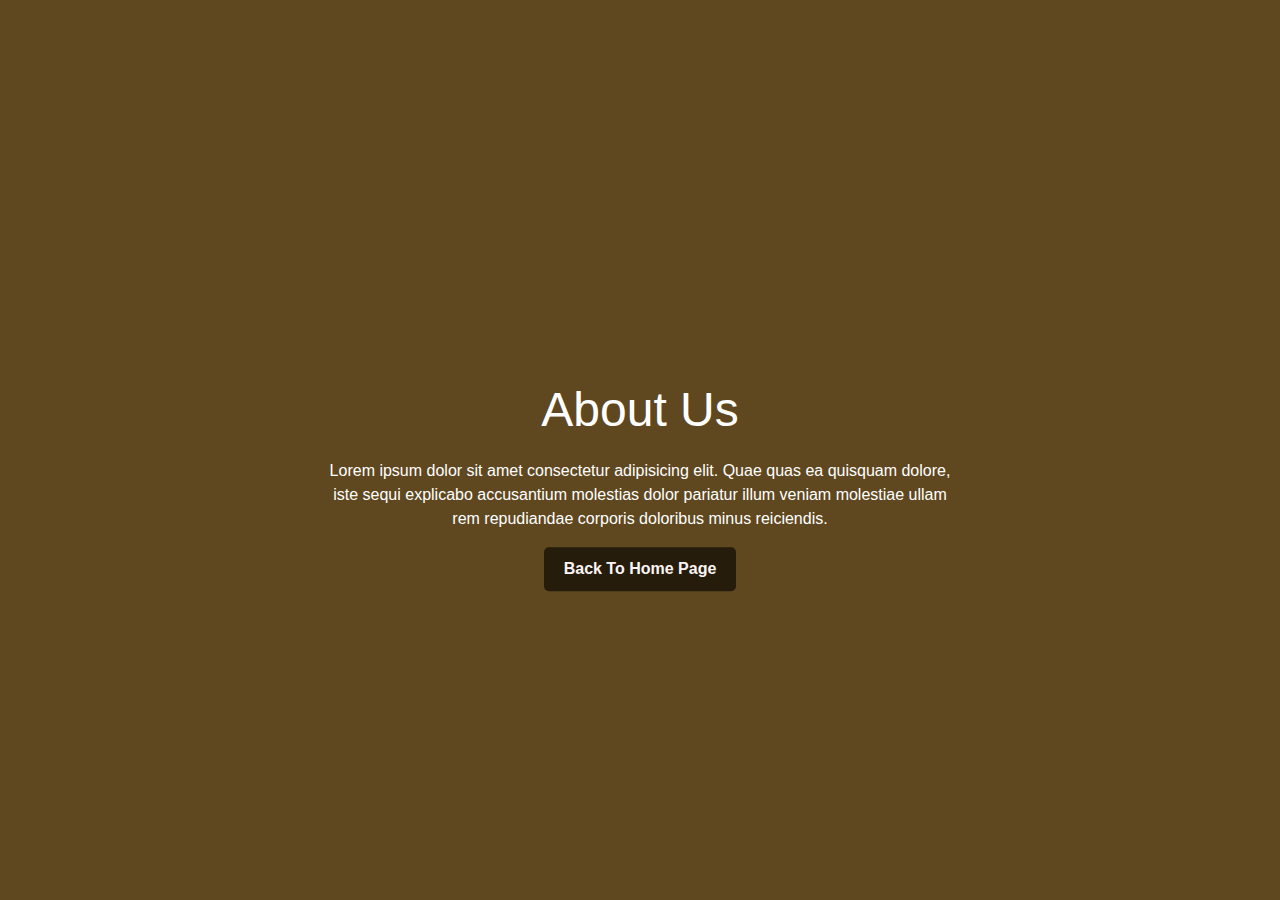
==== about.html @ 982d5a89 "first commit" ====
<!DOCTYPE html>
<html lang="en">

<head>
    <meta charset="UTF-8">
    <meta name="viewport" content="width=device-width, initial-scale=1.0">
    <title>About Us</title>

    <link href="https://cdn.jsdelivr.net/npm/bootstrap@5.3.3/dist/css/bootstrap.min.css" rel="stylesheet"
        integrity="sha384-QWTKZyjpPEjISv5WaRU9OFeRpok6YctnYmDr5pNlyT2bRjXh0JMhjY6hW+ALEwIH" crossorigin="anonymous">
    <script src="https://cdn.jsdelivr.net/npm/bootstrap@5.3.3/dist/js/bootstrap.bundle.min.js"
        integrity="sha384-YvpcrYf0tY3lHB60NNkmXc5s9fDVZLESaAA55NDzOxhy9GkcIdslK1eN7N6jIeHz"
        crossorigin="anonymous"></script>
        <link rel="stylesheet" href="https://cdnjs.cloudflare.com/ajax/libs/font-awesome/4.7.0/css/font-awesome.min.css">

    <link rel="stylesheet" href="./styles/main.css">
    <script src="./scripts/main.js"></script>
</head>
<div class="video-container">
    <video autoplay muted loop class="background-video">
        <source src="images/landscape video.mp4" type="video/mp4">
    </video>
    
    <div class="overlay">
        <br><br><br>
        <h1>About Us</h1>
        <p>Lorem ipsum dolor sit amet consectetur adipisicing elit. Quae quas ea quisquam dolore, iste sequi
            explicabo accusantium molestias dolor pariatur illum veniam molestiae ullam rem repudiandae corporis
            doloribus minus reiciendis.</p>
        <button onclick="window.location.href='/index2.html';" class="explore-btn"><b>Back To Home Page</b></button>
    </div>
</div>
---- styles/main.css ----
body {
    background-color: #5f4820;
    color: rgb(223, 229, 206);
    font-family: 'Segoe UI', Tahoma, Geneva, Verdana, sans-serif;
}
nav{
    background-color:#d2b0a2;
}
nav a {
    display: inline-block;
    background-color: white;
    color: rgb(57, 41, 41);
    margin-right: 1px;
    padding: 0.5rem;
    text-decoration: none;
}
/* logo styling*/
.headerpic{
    height: 3.5rem;
    width: auto;
    color: white;
}

/* Carousel styling*/
.d-block{
    width: 400px;
    height: 620px;
}

/* park styling*/
.park{
    text-align: center;
}

#results div {
    text-align: center;
}
.nav-item{
    color: blanchedalmond;
}

/* inserted videos styling for home page*/
.video-container{
    position: relative;
    width: 100%;
    height: 100vh;
    overflow: hidden;
}
.background-video{
    position: absolute;
    top: 0;
    left: 0;
    width: 100%;
    height: 100%;
    object-fit: cover;
    z-index: -1;
}
/* writing on top of the background video styling*/
.overlay{
    position: absolute;
    top: 50%;
    left: 50%;
    transform: translate(-50%, -50%);
    color: rgb(255, 255, 255);
    text-align: center;
    z-index: 1;
}
.overlay h1{
    font-size: 3em;
    margin-bottom: 20px;
}
.overlay button{
    padding: 10px 20px;
    font-size: 1em;
    background-color: rgba(0, 0, 0, 0.6 );
    color: rgb(251, 244, 244);
    border: none;
    cursor: pointer;
    border-radius: 5px;
}
.overlay button:hover{
    background-color: rgba(0, 0, 0, 0.8);
}
/* search form styling*/
form{
    display: flex;
    justify-content: right;
    align-items: center;
    margin: 30px;
}
input[type="search"]{
    padding: 1px;
    font-size: 16px;
    border-radius: 4px;
    border: 1px solid #ccc;
    width: 200px;
}
button{
    padding: 5px;
    font-size: 12px;
    cursor: pointer;
    border: none;
    background-color: rgb(51, 27, 27);
    color: white;
    border-radius: 4px;
}
/* social media icon styling @footer*/
.footer{
    background-color: #4d3712;
    color: white;
    padding: 20px;
    text-align: right;
    position: relative;
    bottom: 0;
    width: 100%;
    justify-content: right;
}
.footer-links a{
    color: white;
    text-decoration: none;
    font-size: 18px;
    transition: color 0.3s;
}
.fa {
    padding: 8px;
    font-size: 20px;
    width: 40px;
    text-align: left;
    text-decoration: none;
    margin: 5px 2px;
  }
  .fa-facebook {
    background: #3B5998;
    color: white;
  }
  .fa-instagram {
    background: #125688;
    color: white;
  }
  .fa-twitter {
    background: #55ACEE;
    color: white;
  }
  .rights{
    text-align: center;
    background-color: #4d3712;
  }
/*mountain styling */
.results-container{
    background-color: white;
    color: black;
    width: 60%;
    margin: 20px auto;
}
#mountainsSelect{
    margin-right: 40rem;
    background-color: rgb(237, 237, 237);
    font-family: Arial, sans-serif;
}
.mountain{
    text-align: center;
}
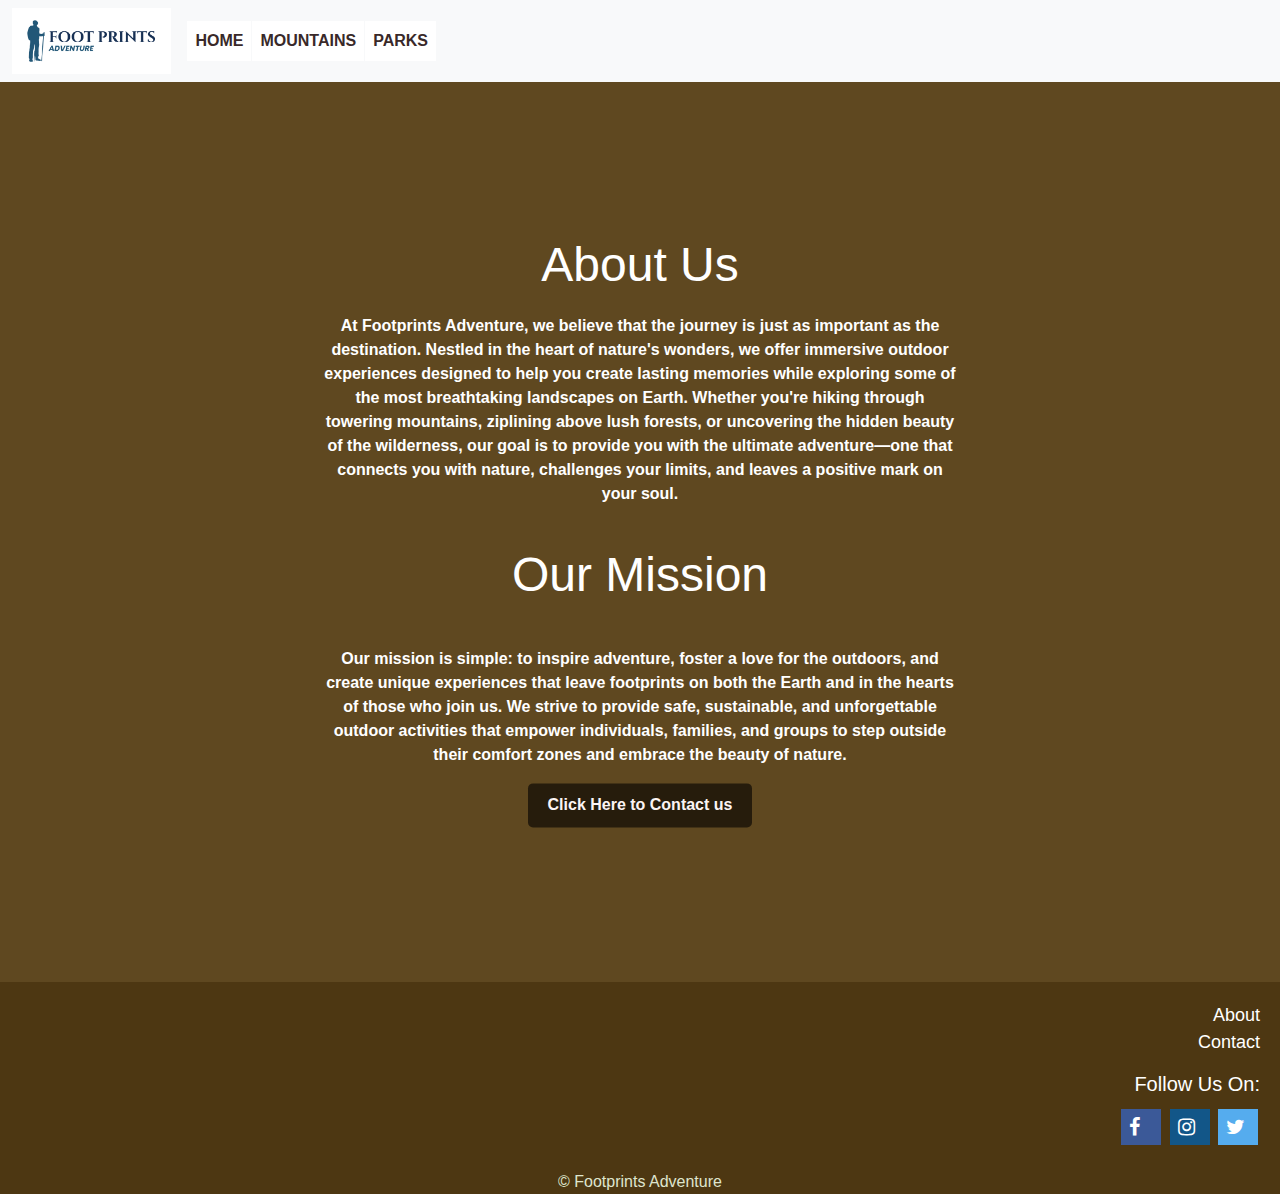
==== commit 64f5fa61: "delete+add" ====
--- a/about.html
+++ b/about.html
@@ -16,17 +16,60 @@
     <link rel="stylesheet" href="./styles/main.css">
     <script src="./scripts/main.js"></script>
 </head>
+<header>
+    <nav class="navbar navbar-expand-lg bg-body-tertiary">
+        <div class="container-fluid">
+            <a class="navbar-brand" href="#">
+                <img src="./images/logo2.png" class="headerpic" alt="">
+            </a>
+            <button class="navbar-toggler" type="button" data-bs-toggle="collapse"
+                data-bs-target="#navbarSupportedContent" aria-controls="navbarSupportedContent"
+                aria-expanded="false" aria-label="Toggle navigation">
+                <span class="navbar-toggler-icon"></span>
+            </button>
+            <div class="collapse navbar-collapse" id="navbarSupportedContent">
+                <ul class="navbar-nav me-auto mb-2 mb-lg-0">
+                    <li class="nav-item">
+                        <a href="index.html" class="selected"><b>HOME</b></a>
+                    </li>
+                    <li class="nav-item">
+                        <a href="./mountains.html"><b>MOUNTAINS</b></a>
+                    </li>
+                    <li class="nav-item">
+                        <a href="./parks.html"><b>PARKS</b></a>
+                    </li>
+                </ul>
+            </div>
+        </div>
+    </nav>
+</header>
 <div class="video-container">
     <video autoplay muted loop class="background-video">
         <source src="images/landscape video.mp4" type="video/mp4">
     </video>
     
     <div class="overlay">
-        <br><br><br>
         <h1>About Us</h1>
-        <p>Lorem ipsum dolor sit amet consectetur adipisicing elit. Quae quas ea quisquam dolore, iste sequi
-            explicabo accusantium molestias dolor pariatur illum veniam molestiae ullam rem repudiandae corporis
-            doloribus minus reiciendis.</p>
-        <button onclick="window.location.href='/index2.html';" class="explore-btn"><b>Back To Home Page</b></button>
+        <p><b> At Footprints Adventure, we believe that the journey is just as important as the destination. Nestled in the heart of nature's wonders, we offer immersive outdoor experiences designed to help you create lasting memories while exploring some of the most breathtaking landscapes on Earth. Whether you're hiking through towering mountains, ziplining above lush forests, or uncovering the hidden beauty of the wilderness, our goal is to provide you with the ultimate adventure—one that connects you with nature, challenges your limits, and leaves a positive mark on your soul.</p>
+           <br> <h1>Our Mission</h1> <br> 
+           <p> Our mission is simple: to inspire adventure, foster a love for the outdoors, and create unique experiences that leave footprints on both the Earth and in the hearts of those who join us. We strive to provide safe, sustainable, and unforgettable outdoor activities that empower individuals, families, and groups to step outside their comfort zones and embrace the beauty of nature.</b></p>
+        <button onclick="window.location.href='/contact.html';" class="explore-btn"><b>Click Here to Contact us</b></button>
     </div>
-</div>+</div>
+<footer class="footer">
+    <ul class="footer-links">
+        <a href="/about.html">About</a><br>
+        <a href="/contact.html">Contact</a>
+        
+        <a href="./explore.html"></a>
+        
+
+    </ul>
+    <h5>Follow Us On:</h5>
+    <a href="#" class="fa fa-facebook"></a>
+    <a href="#" class="fa fa-instagram"></a>
+    <a href="#" class="fa fa-twitter"></a>
+</footer>
+<footer class="rights">
+     &copy Footprints Adventure <br>
+</footer>
--- a/styles/main.css
+++ b/styles/main.css
@@ -24,9 +24,8 @@
 /* Carousel styling*/
 .d-block{
     width: 400px;
-    height: 620px;
-}
-
+    height: 600px;
+}
 /* park styling*/
 .park{
     text-align: center;
@@ -61,7 +60,7 @@
     top: 50%;
     left: 50%;
     transform: translate(-50%, -50%);
-    color: rgb(255, 255, 255);
+    color: white;
     text-align: center;
     z-index: 1;
 }
@@ -147,10 +146,13 @@
   }
 /*mountain styling */
 .results-container{
-    background-color: white;
-    color: black;
+    background-color:#4d3712;;
+    color: white;
     width: 60%;
     margin: 20px auto;
+    box-shadow: none;
+    border: none;
+    outline: none;
 }
 #mountainsSelect{
     margin-right: 40rem;
@@ -160,3 +162,39 @@
 .mountain{
     text-align: center;
 }
+
+/*About us page (contact info styling)*/
+.contact-info{
+    font-family: Arial, sans-serif;
+    margin: 20px;
+    padding: 20px;
+    border: 1px solid #ccc;
+    max-width: 400px;
+    border-radius: 8px;
+}
+
+.contac-info h1{
+    text-align: center;
+    color: white;
+}
+.business-hours ul{
+    list-style: none;
+    padding: 0;
+    margin: 0;
+    color: white;
+    font-size: 15px;
+}
+.business-hours li{
+    list-style: none;
+    padding: 5px 0;
+    font-size: 20px;
+}
+.contact-details p{
+    font-size: 20px;
+    line-height: 1.5;
+}
+.contact-details a{
+    color: white;
+    text-decoration: none;
+}
+
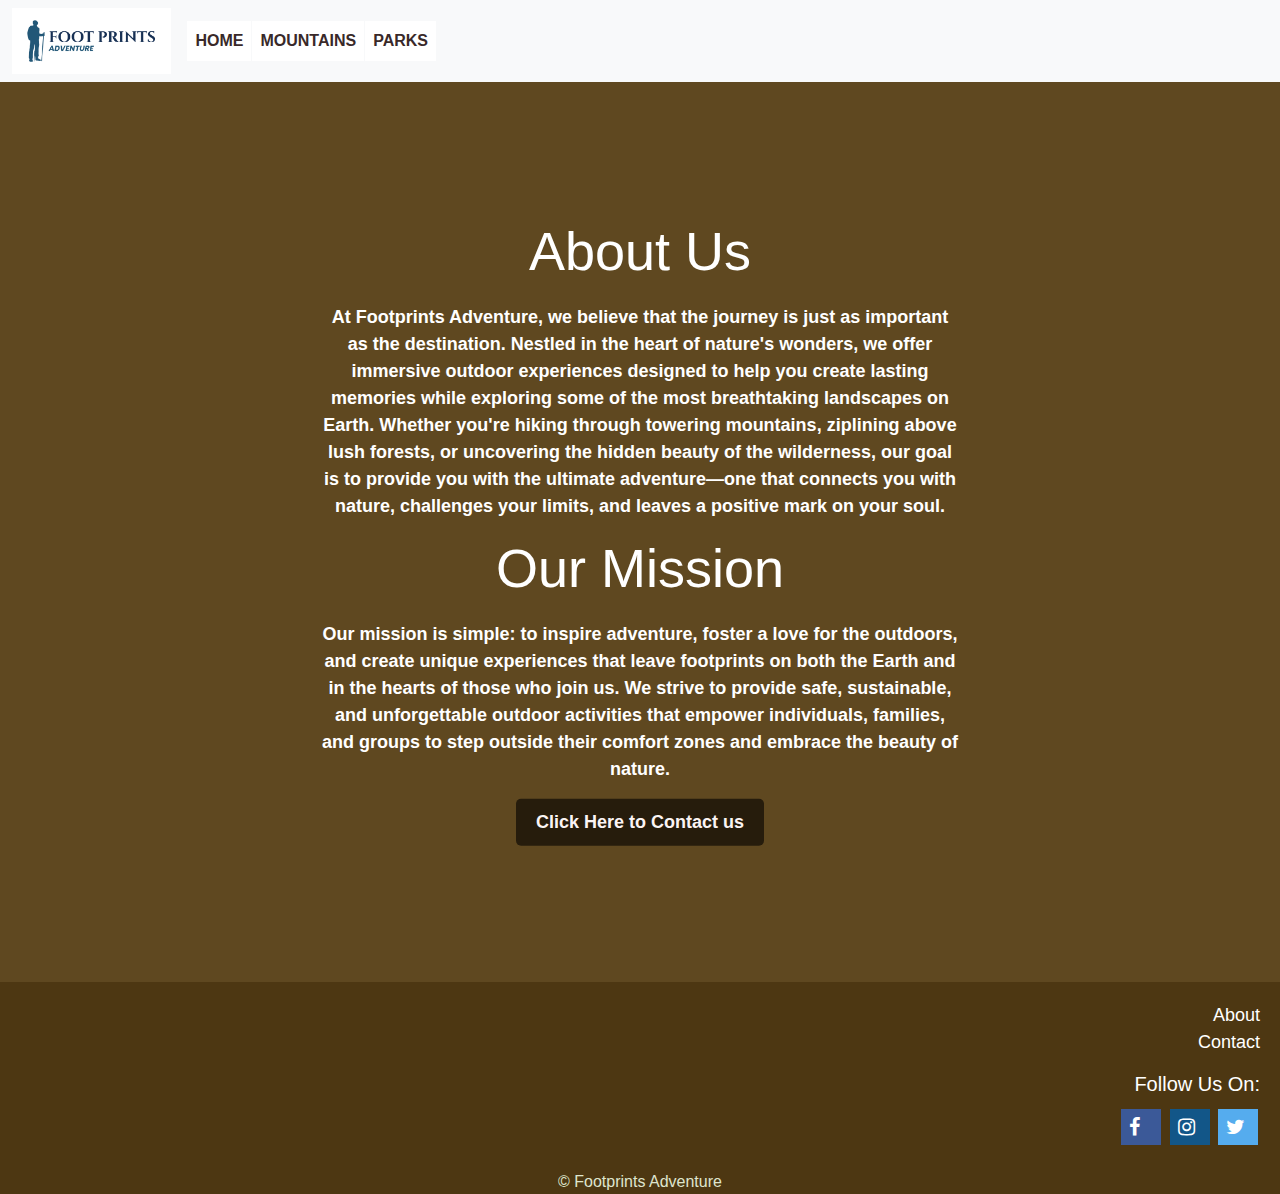
==== commit f411ac0e: "wip" ====
--- a/about.html
+++ b/about.html
@@ -45,13 +45,13 @@
 </header>
 <div class="video-container">
     <video autoplay muted loop class="background-video">
-        <source src="images/landscape video.mp4" type="video/mp4">
+        <source src="images/land.mp4" type="video/mp4">
     </video>
     
     <div class="overlay">
         <h1>About Us</h1>
         <p><b> At Footprints Adventure, we believe that the journey is just as important as the destination. Nestled in the heart of nature's wonders, we offer immersive outdoor experiences designed to help you create lasting memories while exploring some of the most breathtaking landscapes on Earth. Whether you're hiking through towering mountains, ziplining above lush forests, or uncovering the hidden beauty of the wilderness, our goal is to provide you with the ultimate adventure—one that connects you with nature, challenges your limits, and leaves a positive mark on your soul.</p>
-           <br> <h1>Our Mission</h1> <br> 
+            <h1>Our Mission</h1> 
            <p> Our mission is simple: to inspire adventure, foster a love for the outdoors, and create unique experiences that leave footprints on both the Earth and in the hearts of those who join us. We strive to provide safe, sustainable, and unforgettable outdoor activities that empower individuals, families, and groups to step outside their comfort zones and embrace the beauty of nature.</b></p>
         <button onclick="window.location.href='/contact.html';" class="explore-btn"><b>Click Here to Contact us</b></button>
     </div>
--- a/styles/main.css
+++ b/styles/main.css
@@ -63,6 +63,7 @@
     color: white;
     text-align: center;
     z-index: 1;
+    font-size: large;
 }
 .overlay h1{
     font-size: 3em;
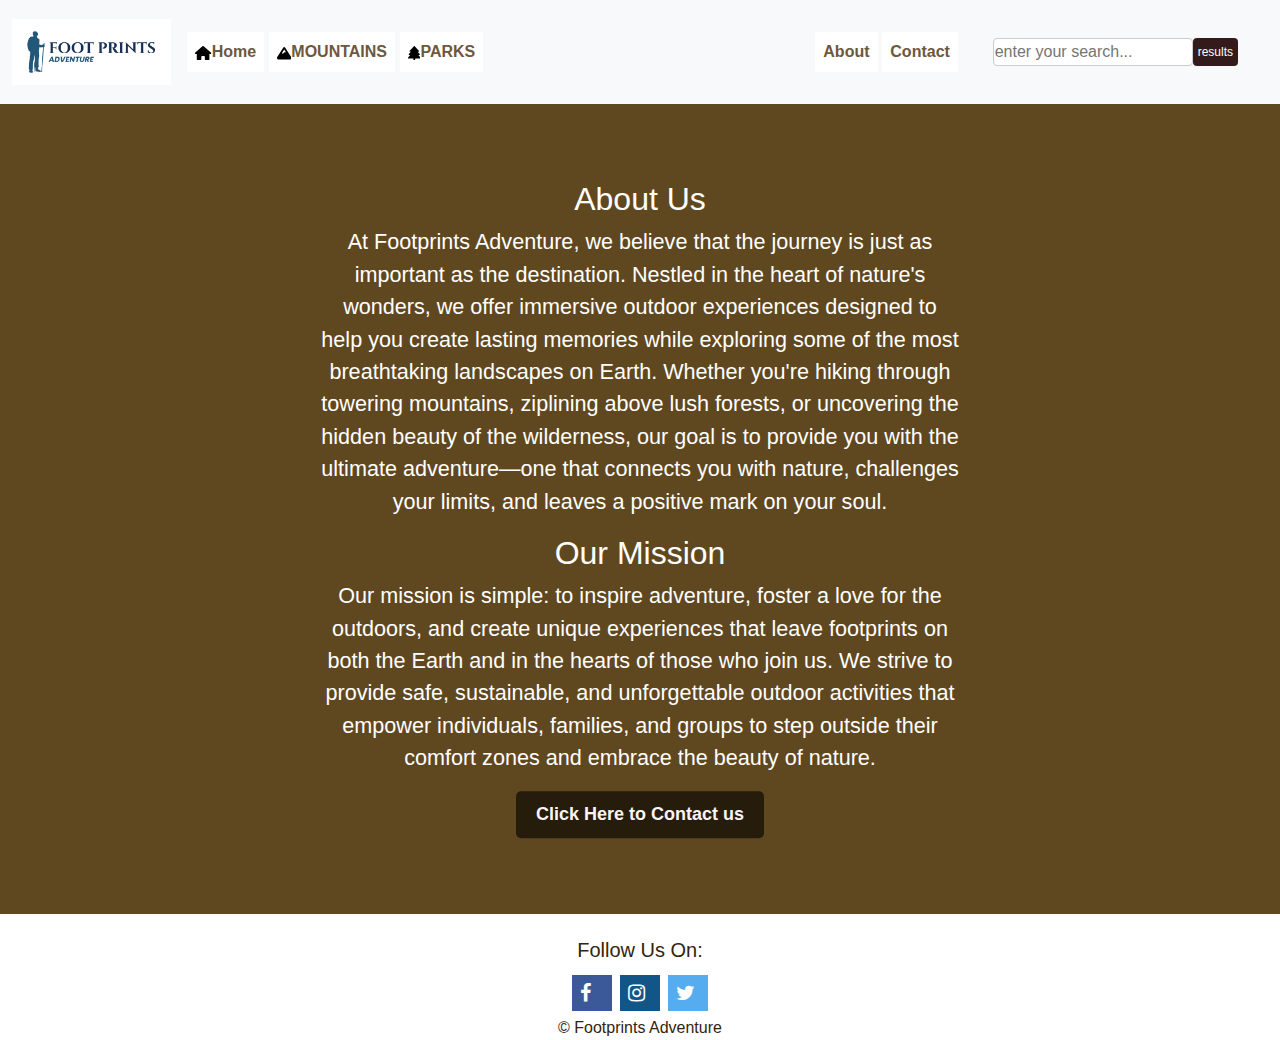
==== commit e8f7fc65: "validation" ====
--- a/about.html
+++ b/about.html
@@ -11,7 +11,7 @@
     <script src="https://cdn.jsdelivr.net/npm/bootstrap@5.3.3/dist/js/bootstrap.bundle.min.js"
         integrity="sha384-YvpcrYf0tY3lHB60NNkmXc5s9fDVZLESaAA55NDzOxhy9GkcIdslK1eN7N6jIeHz"
         crossorigin="anonymous"></script>
-        <link rel="stylesheet" href="https://cdnjs.cloudflare.com/ajax/libs/font-awesome/4.7.0/css/font-awesome.min.css">
+    <link rel="stylesheet" href="https://cdnjs.cloudflare.com/ajax/libs/font-awesome/4.7.0/css/font-awesome.min.css">
 
     <link rel="stylesheet" href="./styles/main.css">
     <script src="./scripts/main.js"></script>
@@ -23,23 +23,36 @@
                 <img src="./images/logo2.png" class="headerpic" alt="">
             </a>
             <button class="navbar-toggler" type="button" data-bs-toggle="collapse"
-                data-bs-target="#navbarSupportedContent" aria-controls="navbarSupportedContent"
-                aria-expanded="false" aria-label="Toggle navigation">
+                data-bs-target="#navbarSupportedContent" aria-controls="navbarSupportedContent" aria-expanded="false"
+                aria-label="Toggle navigation">
                 <span class="navbar-toggler-icon"></span>
             </button>
             <div class="collapse navbar-collapse" id="navbarSupportedContent">
                 <ul class="navbar-nav me-auto mb-2 mb-lg-0">
                     <li class="nav-item">
-                        <a href="index.html" class="selected"><b>HOME</b></a>
+                        <a href="index.html" class="selected"><svg xmlns="http://www.w3.org/2000/svg" viewBox="0 0 576 512"><path d="M575.8 255.5c0 18-15 32.1-32 32.1l-32 0 .7 160.2c0 2.7-.2 5.4-.5 8.1l0 16.2c0 22.1-17.9 40-40 40l-16 0c-1.1 0-2.2 0-3.3-.1c-1.4 .1-2.8 .1-4.2 .1L416 512l-24 0c-22.1 0-40-17.9-40-40l0-24 0-64c0-17.7-14.3-32-32-32l-64 0c-17.7 0-32 14.3-32 32l0 64 0 24c0 22.1-17.9 40-40 40l-24 0-31.9 0c-1.5 0-3-.1-4.5-.2c-1.2 .1-2.4 .2-3.6 .2l-16 0c-22.1 0-40-17.9-40-40l0-112c0-.9 0-1.9 .1-2.8l0-69.7-32 0c-18 0-32-14-32-32.1c0-9 3-17 10-24L266.4 8c7-7 15-8 22-8s15 2 21 7L564.8 231.5c8 7 12 15 11 24z"/></svg><b>Home</b></a>
                     </li>
                     <li class="nav-item">
-                        <a href="./mountains.html"><b>MOUNTAINS</b></a>
+                        <a href="./mountains.html"><svg xmlns="http://www.w3.org/2000/svg" viewBox="0 0 512 512"><path d="M256 32c12.5 0 24.1 6.4 30.8 17L503.4 394.4c5.6 8.9 8.6 19.2 8.6 29.7c0 30.9-25 55.9-55.9 55.9L55.9 480C25 480 0 455 0 424.1c0-10.5 3-20.8 8.6-29.7L225.2 49c6.6-10.6 18.3-17 30.8-17zm65 192L256 120.4 176.9 246.5l18.3 24.4c6.4 8.5 19.2 8.5 25.6 0l25.6-34.1c6-8.1 15.5-12.8 25.6-12.8l49 0z"/></svg><b>MOUNTAINS</b></a>
                     </li>
                     <li class="nav-item">
-                        <a href="./parks.html"><b>PARKS</b></a>
+                        <a href="./parks.html"><svg xmlns="http://www.w3.org/2000/svg" viewBox="0 0 448 512"><path d="M210.6 5.9L62 169.4c-3.9 4.2-6 9.8-6 15.5C56 197.7 66.3 208 79.1 208l24.9 0L30.6 281.4c-4.2 4.2-6.6 10-6.6 16C24 309.9 34.1 320 46.6 320L80 320 5.4 409.5C1.9 413.7 0 419 0 424.5c0 13 10.5 23.5 23.5 23.5L192 448l0 32c0 17.7 14.3 32 32 32s32-14.3 32-32l0-32 168.5 0c13 0 23.5-10.5 23.5-23.5c0-5.5-1.9-10.8-5.4-15L368 320l33.4 0c12.5 0 22.6-10.1 22.6-22.6c0-6-2.4-11.8-6.6-16L344 208l24.9 0c12.7 0 23.1-10.3 23.1-23.1c0-5.7-2.1-11.3-6-15.5L237.4 5.9C234 2.1 229.1 0 224 0s-10 2.1-13.4 5.9z"/></svg><b>PARKS</b></a>
+                    </li>
+                </ul>
+                <ul class="nav">
+                    <li class="nav-item">
+                        <a href="about.html"><b>About</b></a>
+                    </li>
+                    <li class="nav-item">
+                        <a href="contact.html"><b>Contact</b></a>
                     </li>
                 </ul>
             </div>
+            <form action="search" method="get">
+                <label for="search"></label>
+                <input type="search" id="search" name="query" placeholder="enter your search...">
+                <button type=submit>results</button>
+            </form>
         </div>
     </nav>
 </header>
@@ -47,29 +60,32 @@
     <video autoplay muted loop class="background-video">
         <source src="images/land.mp4" type="video/mp4">
     </video>
-    
+
     <div class="overlay">
-        <h1>About Us</h1>
-        <p><b> At Footprints Adventure, we believe that the journey is just as important as the destination. Nestled in the heart of nature's wonders, we offer immersive outdoor experiences designed to help you create lasting memories while exploring some of the most breathtaking landscapes on Earth. Whether you're hiking through towering mountains, ziplining above lush forests, or uncovering the hidden beauty of the wilderness, our goal is to provide you with the ultimate adventure—one that connects you with nature, challenges your limits, and leaves a positive mark on your soul.</p>
-            <h1>Our Mission</h1> 
-           <p> Our mission is simple: to inspire adventure, foster a love for the outdoors, and create unique experiences that leave footprints on both the Earth and in the hearts of those who join us. We strive to provide safe, sustainable, and unforgettable outdoor activities that empower individuals, families, and groups to step outside their comfort zones and embrace the beauty of nature.</b></p>
-        <button onclick="window.location.href='/contact.html';" class="explore-btn"><b>Click Here to Contact us</b></button>
+        <h2>About Us</h2>
+        <p> At Footprints Adventure, we believe that the journey is just as important as the destination. Nestled in the
+            heart of nature's wonders, we offer immersive outdoor experiences designed to help you create lasting
+            memories while exploring some of the most breathtaking landscapes on Earth. Whether you're hiking through
+            towering mountains, ziplining above lush forests, or uncovering the hidden beauty of the wilderness, our
+            goal is to provide you with the ultimate adventure—one that connects you with nature, challenges your
+            limits, and leaves a positive mark on your soul.</p>
+        <h2>Our Mission</h2>
+        <p> Our mission is simple: to inspire adventure, foster a love for the outdoors, and create unique experiences
+            that leave footprints on both the Earth and in the hearts of those who join us. We strive to provide safe,
+            sustainable, and unforgettable outdoor activities that empower individuals, families, and groups to step
+            outside their comfort zones and embrace the beauty of nature.</p>
+        <button onclick="window.location.href='/contact.html';" class="explore-btn"><b>Click Here to Contact
+                us</b></button>
     </div>
 </div>
-<footer class="footer">
-    <ul class="footer-links">
-        <a href="/about.html">About</a><br>
-        <a href="/contact.html">Contact</a>
-        
-        <a href="./explore.html"></a>
-        
 
-    </ul>
+
+<footer class="rights">
+    <br>
     <h5>Follow Us On:</h5>
     <a href="#" class="fa fa-facebook"></a>
     <a href="#" class="fa fa-instagram"></a>
     <a href="#" class="fa fa-twitter"></a>
-</footer>
-<footer class="rights">
-     &copy Footprints Adventure <br>
-</footer>
+    <br>
+    &copy; Footprints Adventure
+</footer>--- a/styles/main.css
+++ b/styles/main.css
@@ -1,18 +1,23 @@
 body {
     background-color: #5f4820;
-    color: rgb(223, 229, 206);
-    font-family: 'Segoe UI', Tahoma, Geneva, Verdana, sans-serif;
+    color: white;
+    font-family: Arial, Helvetica, sans-serif;
 }
 nav{
-    background-color:#d2b0a2;
+    background-color:#3e2c1c;
 }
 nav a {
     display: inline-block;
     background-color: white;
-    color: rgb(57, 41, 41);
-    margin-right: 1px;
-    padding: 0.5rem;
-    text-decoration: none;
+    color: rgb(109, 88, 61);
+    margin-right: 0.3rem;
+    padding: 0.5rem ;
+    text-decoration: none;
+    font-size: 1em;
+}
+nav a:hover {
+    background-color: #74553d; /* Burnt Orange */
+    color: white;
 }
 /* logo styling*/
 .headerpic{
@@ -31,18 +36,24 @@
     text-align: center;
 }
 
+pre{
+    text-align: left;
+    width: fit-content;
+    margin: auto;
+    min-width: 600px;
+}
+
 #results div {
-    text-align: center;
-}
-.nav-item{
-    color: blanchedalmond;
-}
+    text-align: left;
+    
+}
+
 
 /* inserted videos styling for home page*/
 .video-container{
     position: relative;
     width: 100%;
-    height: 100vh;
+    height: 90vh;
     overflow: hidden;
 }
 .background-video{
@@ -68,6 +79,7 @@
 .overlay h1{
     font-size: 3em;
     margin-bottom: 20px;
+    color: white;
 }
 .overlay button{
     padding: 10px 20px;
@@ -107,7 +119,7 @@
 /* social media icon styling @footer*/
 .footer{
     background-color: #4d3712;
-    color: white;
+    color: whitesmoke;
     padding: 20px;
     text-align: right;
     position: relative;
@@ -143,11 +155,12 @@
   }
   .rights{
     text-align: center;
-    background-color: #4d3712;
+    background-color: #ffffff;
+    color: #33250a;
   }
 /*mountain styling */
 .results-container{
-    background-color:#4d3712;;
+    background-color:#5f4820;;
     color: white;
     width: 60%;
     margin: 20px auto;
@@ -198,4 +211,41 @@
     color: white;
     text-decoration: none;
 }
-
+/*paragraph styling*/
+p{
+    font-size: larger;
+    font-family: Arial, Helvetica, sans-serif;
+    color: white;
+}
+/*svg icons in nav bar styling*/
+nav li a svg{
+    height: 0.9em;
+}
+/* Centering the results content and the button */
+.results-container {
+    background-color: #5f4820;
+    color: white;
+    width: 60%;
+    margin: 20px auto;
+    box-shadow: none;
+    border: none;
+    outline: none;
+    padding-bottom: 20px; /* Add some space at the bottom for the button */
+}
+
+/* Centering the button below the mountain details */
+#sunriseButton {
+    display: block;
+    margin: 20px auto;  
+    padding: 10px 20px;
+    background-color: #5f4820;
+    color: white;
+    border: none;
+    border-radius: 5px;
+    font-size: 16px;
+    cursor: pointer;
+}
+
+#sunriseButton:hover {
+    background-color: #33250a;
+}
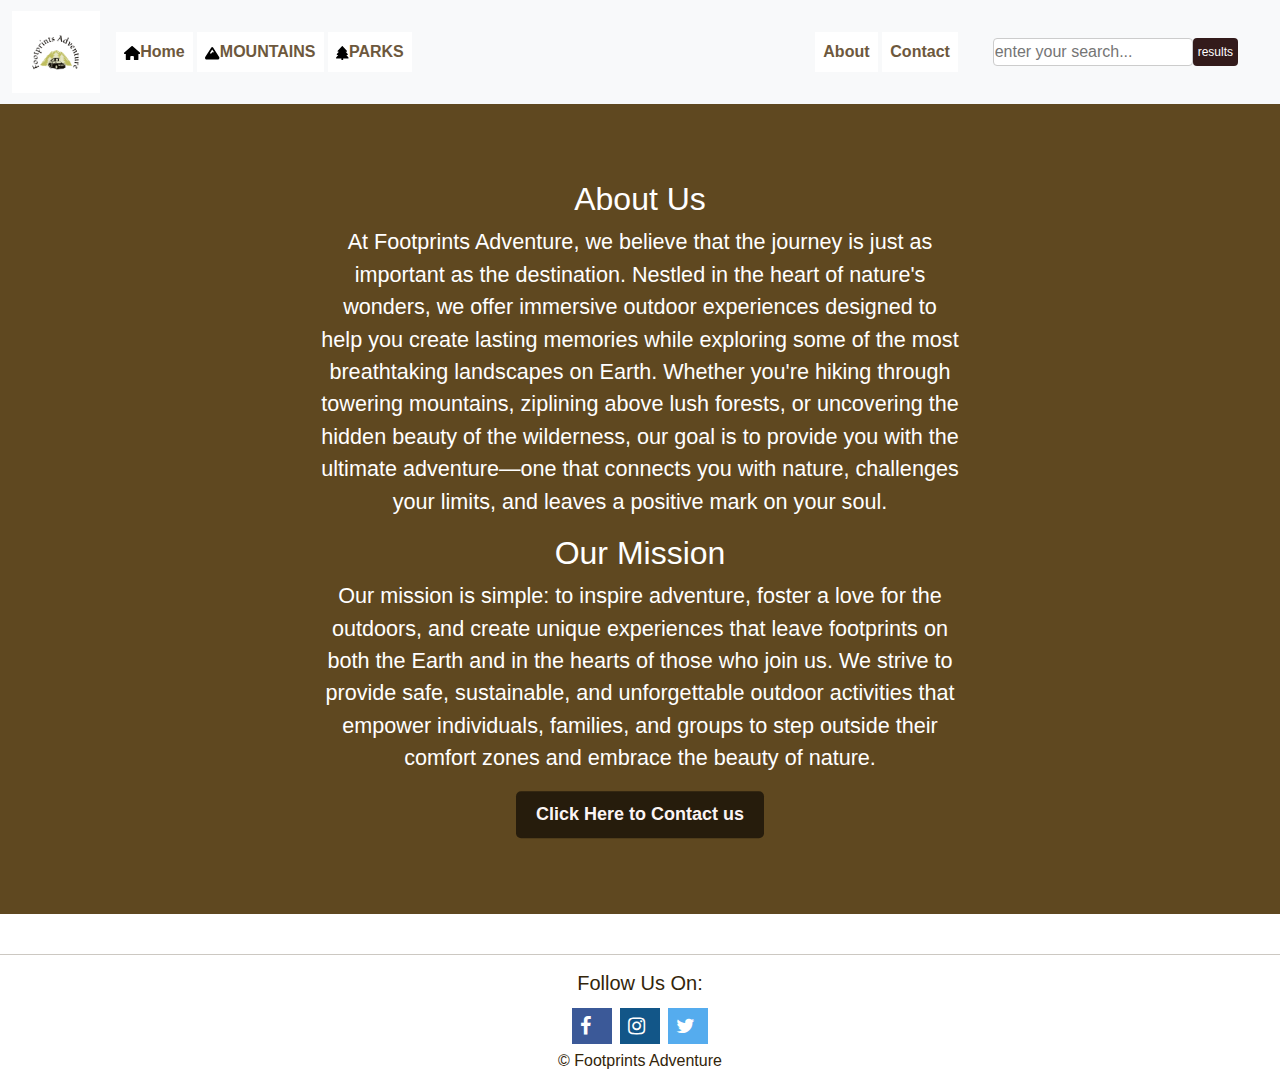
==== commit 97050279: "Done?" ====
--- a/about.html
+++ b/about.html
@@ -20,7 +20,7 @@
     <nav class="navbar navbar-expand-lg bg-body-tertiary">
         <div class="container-fluid">
             <a class="navbar-brand" href="#">
-                <img src="./images/logo2.png" class="headerpic" alt="">
+                <img src="./images/footp.png" class="headerpic" alt="">
             </a>
             <button class="navbar-toggler" type="button" data-bs-toggle="collapse"
                 data-bs-target="#navbarSupportedContent" aria-controls="navbarSupportedContent" aria-expanded="false"
@@ -82,6 +82,7 @@
 
 <footer class="rights">
     <br>
+    <hr>
     <h5>Follow Us On:</h5>
     <a href="#" class="fa fa-facebook"></a>
     <a href="#" class="fa fa-instagram"></a>
--- a/styles/main.css
+++ b/styles/main.css
@@ -21,7 +21,7 @@
 }
 /* logo styling*/
 .headerpic{
-    height: 3.5rem;
+    height: 4.5rem;
     width: auto;
     color: white;
 }
